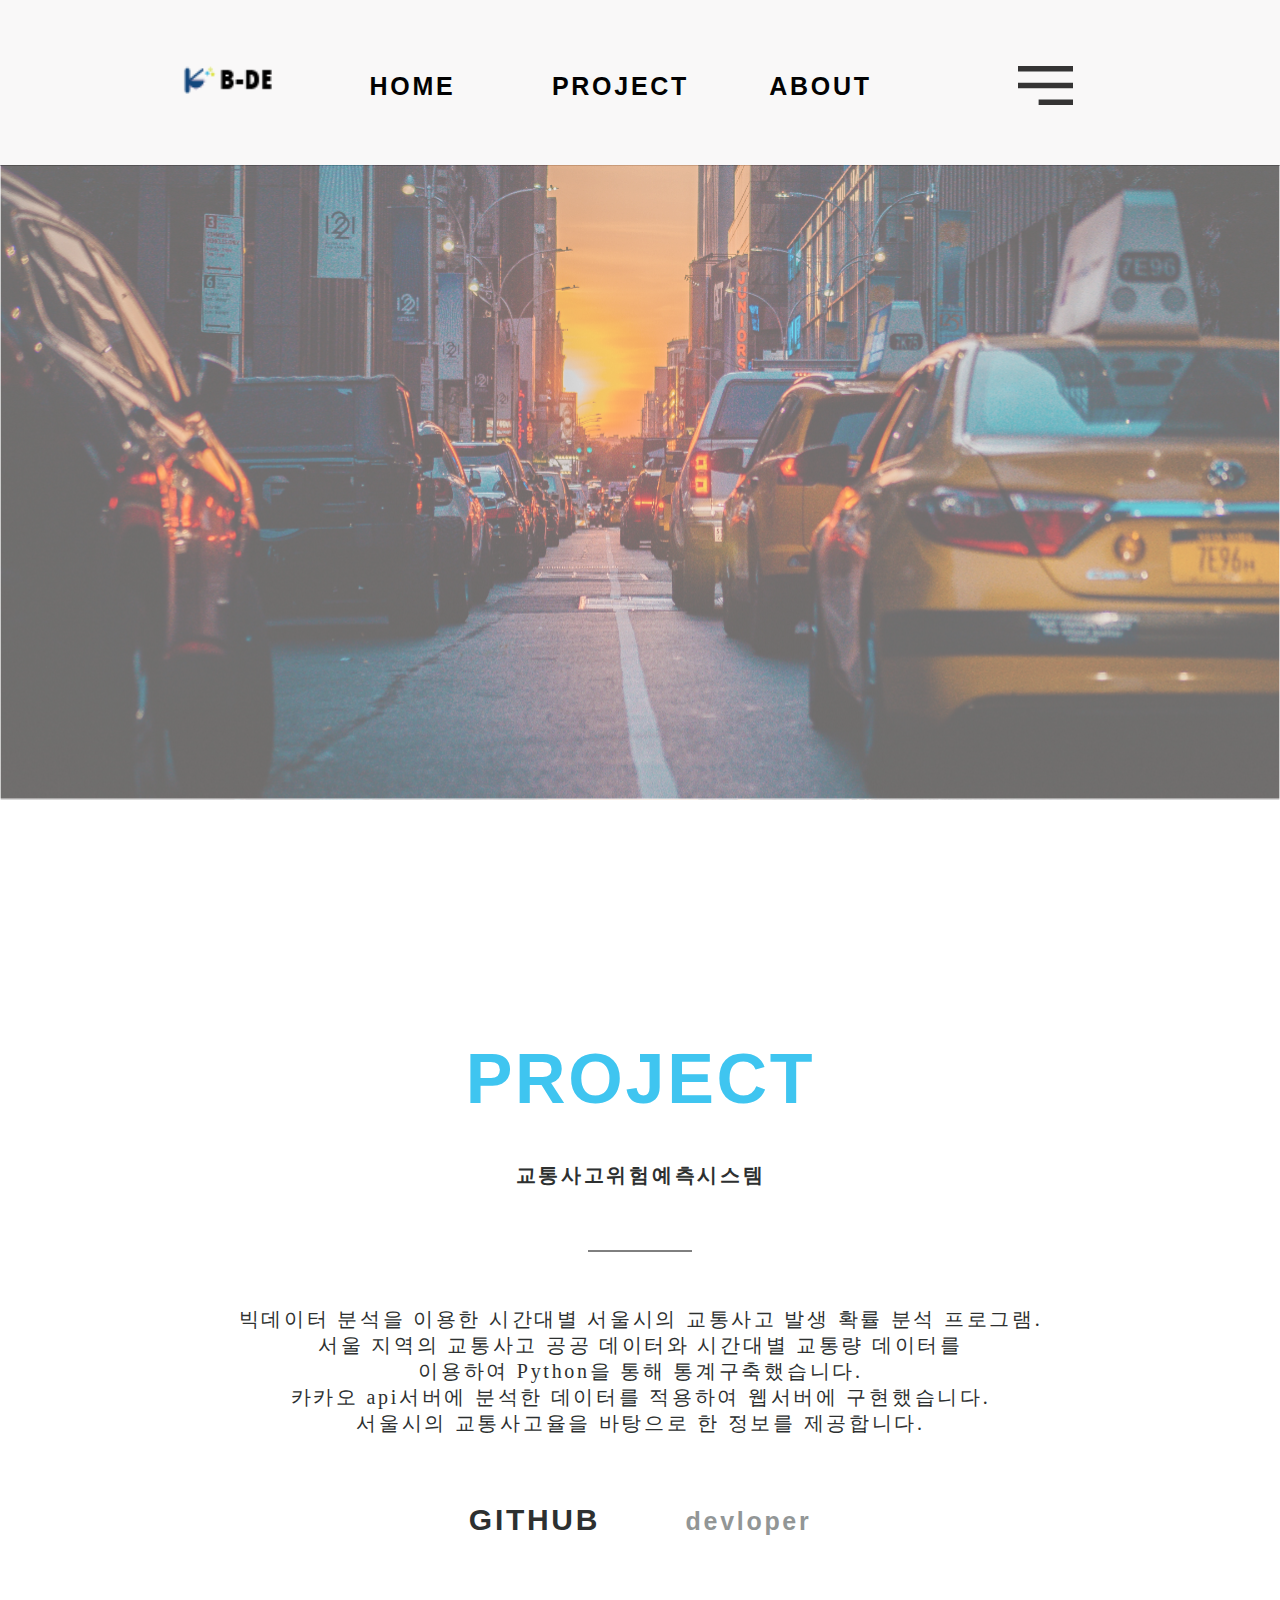
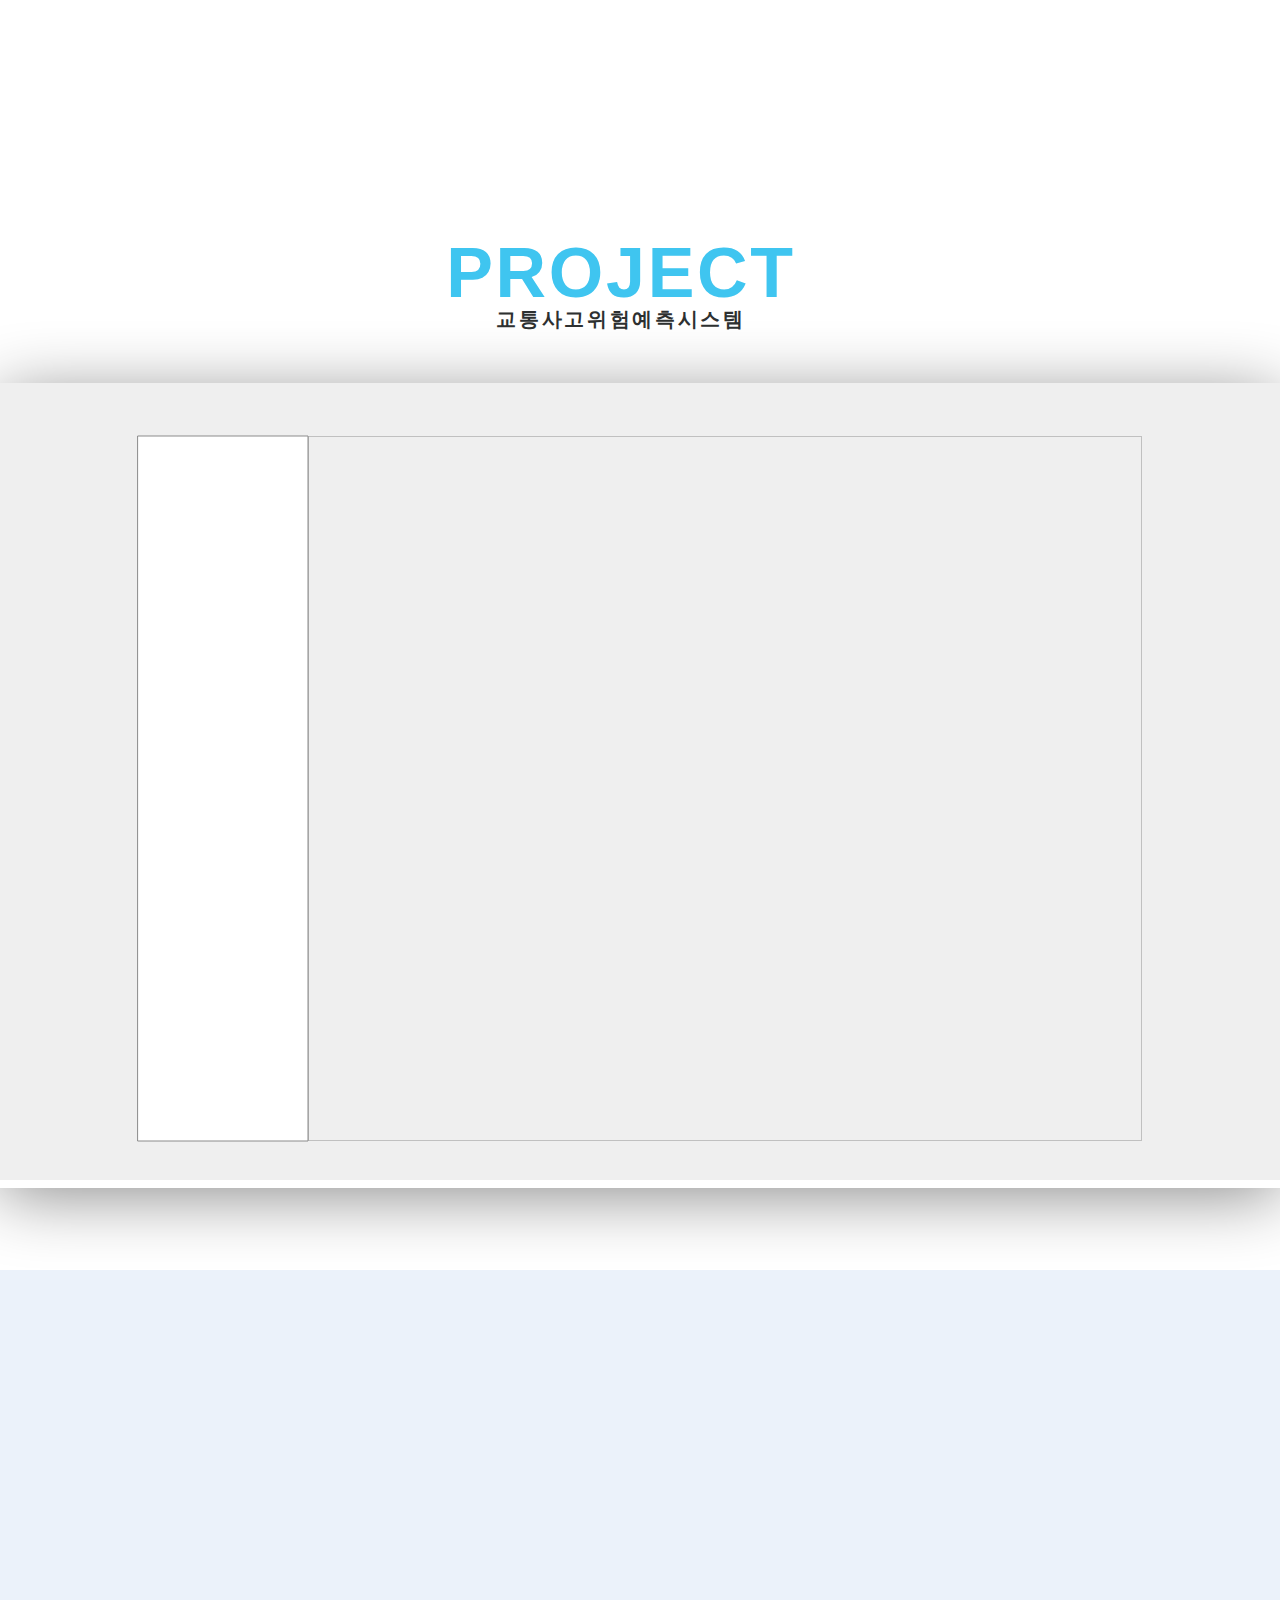
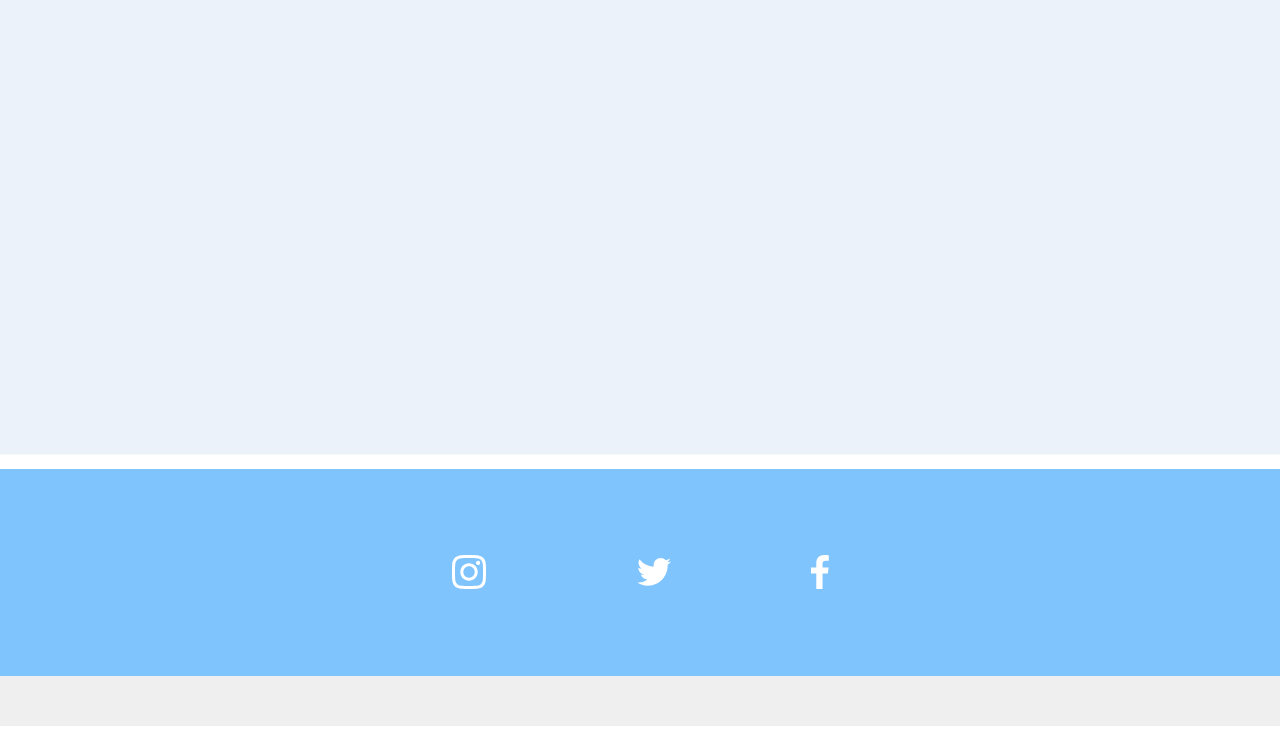
==== __1280___1.html @ d52de1d8 "mama" ====
<!DOCTYPE html>
<html>
<head>
<meta charset="utf-8"/>
<meta http-equiv="X-UA-Compatible" content="IE=edge"/>
<title>main</title>
<link rel="stylesheet" type="text/css" id="applicationStylesheet" href="__1280___1.css"/>
<script id="applicationScript" type="text/javascript" src="__1280___1.js"></script>
</head>
<body>
<div id="__1280___1" class="">
	<svg class="base">
		<rect fill="rgba(255,255,255,1)" id="base" rx="0" ry="0" x="0" y="0" width="1280" height="798">
		</rect>
	</svg>
	<div id="PROJECT">
		<span>PROJECT</span>
	</div>
	<div id="___________">
		<span>교통사고위험예측시스템</span>
	</div>
	<svg class="__1" viewBox="0 0 104 1">
		<path fill="transparent" stroke="rgba(0,0,0,1)" stroke-width="1px" stroke-linejoin="miter" stroke-linecap="butt" stroke-miterlimit="4" shape-rendering="auto" id="__1" d="M 0 0 L 104 0">
		</path>
	</svg>
	<div id="______________________________">
		<span>빅데이터 분석을 이용한 시간대별 서울시의 교통사고 발생 확률 분석 프로그램. <br/>서울 지역의 교통사고 공공 데이터와 시간대별 교통량 데이터를<br/>이용하여 Python을 통해 통계구축했습니다.  <br/>카카오 api서버에 분석한 데이터를 적용하여 웹서버에 구현했습니다.<br/>서울시의 교통사고율을 바탕으로 한 정보를 제공합니다.</span>
	</div>
	<svg class="background">
		<rect fill="rgba(239,239,239,1)" id="background" rx="0" ry="0" x="0" y="0" width="1280" height="797">
		</rect>
	</svg>
	<div id="title">
		<div id="PROJECT_A0_Text_4">
			<span>PROJECT</span>
		</div>
		<div id="____________A0_Text_5">
			<span>교통사고위험예측시스템</span>
		</div>
	</div>
	<div class="map">
		<pattern elementId="map_A0_Rectangle_4" id="map_A0_Rectangle_4_pattern" x="0" y="0" width="100%" height="100%">
			<image x="0" y="0" width="100%" height="100%" href="map_A0_Rectangle_4_pattern.png" xlink:href="map_A0_Rectangle_4_pattern.png"></image>
		</pattern>
		<rect fill="url(#map_A0_Rectangle_4_pattern)" id="map" rx="0" ry="0" x="0" y="0" width="834" height="705">
		</rect>
	</div>
	<script type="text/javascript" src="//dapi.kakao.com/v2/maps/sdk.js?appkey=b968c29a1f4f5816b704932318309082"></script>
	<script>
		var container = document.getElementById('map');
		var options = {
			center: new kakao.maps.LatLng(33.450701, 126.570667),
			level: 3
		};

		var map = new kakao.maps.Map(container, options);
	</script>
	<div id="info">
		<svg class="base_A0_Rectangle_5">
			<rect fill="rgba(239,239,239,1)" id="base_A0_Rectangle_5" rx="0" ry="0" x="0" y="0" width="1280" height="50">
			</rect>
		</svg>
		<svg class="Base">
			<rect fill="rgba(127,196,253,1)" id="Base" rx="0" ry="0" x="0" y="0" width="1280" height="207">
			</rect>
		</svg>
		<svg class="sns" viewBox="80 0 17.796 34.078">
			<path fill="rgba(255,255,255,1)" id="sns" d="M 91.54862213134766 34.07784271240234 L 91.54862213134766 18.55349349975586 L 96.84961700439453 18.55349349975586 L 97.60692596435547 12.49520969390869 L 91.54862213134766 12.49520969390869 L 91.54862213134766 8.708782196044922 C 91.54862213134766 7.004890441894531 92.11661529541016 5.679641246795654 94.57775115966797 5.679641246795654 L 97.79622650146484 5.679641246795654 L 97.79622650146484 0.1893213540315628 C 97.03893280029297 0.1893213540315628 95.14574432373047 0 93.06319427490234 0 C 88.51946258544922 0 85.30098724365234 2.839820146560669 85.30098724365234 7.951496124267578 L 85.30098724365234 12.49520874023438 L 80.00000762939453 12.49520874023438 L 80.00000762939453 18.55349349975586 L 85.30098724365234 18.55349349975586 L 85.30098724365234 34.07784271240234 L 91.54862213134766 34.07784271240234 Z">
			</path>
		</svg>
		<svg class="sns_A0_Path_2" viewBox="38 2 34.078 27.641">
			<path fill="rgba(255,255,255,1)" id="sns_A0_Path_2" d="M 48.79133605957031 29.64093971252441 C 61.66518402099609 29.64093971252441 68.67007446289063 19.0389347076416 68.67007446289063 9.762182235717773 C 68.67007446289063 9.383541107177734 68.67007446289063 9.194217681884766 68.67007446289063 8.815574645996094 C 69.99533843994141 7.868967533111572 71.13127136230469 6.543716430664063 72.07786560058594 5.218465805053711 C 70.75261688232422 5.786430835723877 69.42736053466797 6.165073394775391 68.10211944580078 6.354395389556885 C 69.61669921875 5.407787799835205 70.56330871582031 4.082536697387695 71.13127136230469 2.567965507507324 C 69.80600738525391 3.325250148773193 68.29144287109375 3.893214702606201 66.77686309814453 4.271857738494873 C 65.45161437988281 2.757286071777344 63.55839538574219 2 61.66518402099609 2 C 57.87876892089844 2 54.66029357910156 5.218464851379395 54.66029357910156 9.00489616394043 C 54.66029357910156 9.572858810424805 54.66029357910156 10.14082336425781 54.84960174560547 10.51946830749512 C 48.98064422607422 10.14082527160645 43.86896514892578 7.4903244972229 40.461181640625 3.135928153991699 C 39.89321136474609 4.082536697387695 39.51457214355469 5.407786846160889 39.51457214355469 6.73303747177124 C 39.51457214355469 9.194217681884766 40.83982849121094 11.27675437927246 42.54371643066406 12.60200309753418 C 41.40779876708984 12.60200309753418 40.27186584472656 12.22336006164551 39.32524871826172 11.65539741516113 C 39.32524871826172 11.65539741516113 39.32524871826172 11.65539741516113 39.32524871826172 11.65539741516113 C 39.32524871826172 15.06318283081055 41.78643035888672 17.90300369262695 45.00489044189453 18.47096824645996 C 44.43693542480469 18.6602897644043 43.86896514892578 18.6602897644043 43.11167144775391 18.6602897644043 C 42.7330322265625 18.6602897644043 42.16506195068359 18.6602897644043 41.78643035888672 18.47096824645996 C 42.7330322265625 21.310791015625 45.19420623779297 23.20400619506836 48.41267395019531 23.3933277130127 C 45.95149993896484 25.28654098510742 42.92235565185547 26.4224739074707 39.70389556884766 26.4224739074707 C 39.13593292236328 26.4224739074707 38.56796264648438 26.4224739074707 37.99999237060547 26.23315048217773 C 41.02913665771484 28.5050106048584 44.81556701660156 29.64093971252441 48.79133605957031 29.64093971252441">
			</path>
		</svg>
		<svg class="sns_A0_Path_3" viewBox="0 0 34.078 34.078">
			<path fill="rgba(255,255,255,1)" id="sns_A0_Path_3" d="M 17.03893661499023 3.029144287109375 C 21.5826530456543 3.029144287109375 22.1506175994873 3.029144287109375 23.85451316833496 3.21846604347229 C 25.55840301513672 3.21846604347229 26.50501251220703 3.597109079360962 27.07297897338867 3.786430358886719 C 27.83026313781738 4.165073394775391 28.39822578430176 4.543716430664063 28.96618843078613 5.111680507659912 C 29.53415489196777 5.67964506149292 29.91279792785645 6.247610092163086 30.29144287109375 7.00489616394043 C 30.48076438903809 7.572860717773438 30.85940551757813 8.519468307495117 30.85940551757813 10.22336101531982 C 30.85940551757813 11.92725658416748 31.04872703552246 12.49522018432617 31.04872703552246 17.03893661499023 C 31.04872703552246 21.5826530456543 31.04872703552246 22.1506175994873 30.85940551757813 23.85451316833496 C 30.85940551757813 25.55840301513672 30.48075866699219 26.50501251220703 30.29143905639648 27.07297897338867 C 29.91279602050781 27.83026313781738 29.53415107727051 28.39822578430176 28.96618843078613 28.96618843078613 C 28.39822578430176 29.53415489196777 27.83025932312012 29.91279792785645 27.07297515869141 30.29144287109375 C 26.5050106048584 30.48076438903809 25.55840301513672 30.85940551757813 23.85451126098633 30.85940551757813 C 22.1506175994873 30.85940551757813 21.5826530456543 31.04872703552246 17.03893661499023 31.04872703552246 C 12.49521923065186 31.04872703552246 11.92725658416748 31.04872703552246 10.22336101531982 30.85940551757813 C 8.519468307495117 30.85940551757813 7.572860717773438 30.48075866699219 7.00489616394043 30.29143905639648 C 6.247609615325928 29.91279602050781 5.67964506149292 29.53415107727051 5.111680507659912 28.96618843078613 C 4.543716430664063 28.39822578430176 4.165073394775391 27.83025932312012 3.786430358886719 27.07297515869141 C 3.597108602523804 26.5050106048584 3.21846604347229 25.55840301513672 3.21846604347229 23.85451126098633 C 3.21846604347229 22.1506175994873 3.029144287109375 21.5826530456543 3.029144287109375 17.03893661499023 C 3.029144287109375 12.49521923065186 3.029144287109375 11.92725658416748 3.21846604347229 10.22336101531982 C 3.21846604347229 8.519468307495117 3.597108602523804 7.572860717773438 3.786430358886719 7.00489616394043 C 4.165073394775391 6.247609615325928 4.543716430664063 5.67964506149292 5.111680507659912 5.111680507659912 C 5.67964506149292 4.354394435882568 6.247609615325928 3.975751399993896 7.00489616394043 3.786430358886719 C 7.572860717773438 3.597108602523804 8.519468307495117 3.21846604347229 10.22336101531982 3.21846604347229 C 11.92725658416748 3.029144287109375 12.49521923065186 3.029144287109375 17.03893661499023 3.029144287109375 M 17.03893661499023 0 C 12.49521923065186 0 11.73793315887451 0 10.0340404510498 0.1893215179443359 C 8.140825271606445 0.1893215179443359 7.00489616394043 0.5679645538330078 5.868967533111572 0.9466075897216797 C 4.733038425445557 1.325250625610352 3.786430358886719 1.893215179443359 2.83982253074646 2.83982253074646 C 1.893215179443359 3.786430358886719 1.325250625610352 4.733038425445557 0.9466075897216797 5.868966579437256 C 0.3786430358886719 7.00489616394043 0.1893215179443359 8.140825271606445 0.1893215179443359 10.0340404510498 C 0 11.73793315887451 0 12.49521923065186 0 17.03893661499023 C 0 21.5826530456543 0 22.33993530273438 0.1893215179443359 24.0438289642334 C 0.1893215179443359 25.93704414367676 0.5679645538330078 27.07297897338867 0.9466075897216797 28.20890426635742 C 1.325250625610352 29.34483528137207 1.893215179443359 30.29144287109375 2.83982253074646 31.2380485534668 C 3.786430358886719 32.18465423583984 4.733038425445557 32.75261688232422 5.868966579437256 33.13126373291016 C 7.00489616394043 33.50991058349609 8.140825271606445 33.8885498046875 10.0340404510498 33.8885498046875 C 11.73793315887451 34.07787322998047 12.49521923065186 34.07787322998047 17.03893661499023 34.07787322998047 C 21.5826530456543 34.07787322998047 22.33993530273438 34.07787322998047 24.0438289642334 33.8885498046875 C 25.93704414367676 33.8885498046875 27.07297897338867 33.50990295410156 28.20890426635742 33.13126373291016 C 29.34483528137207 32.75261688232422 30.29144287109375 32.18465423583984 31.2380485534668 31.2380485534668 C 32.18465423583984 30.29144287109375 32.75261688232422 29.34483528137207 33.13126373291016 28.20890426635742 C 33.50991058349609 27.07297515869141 33.8885498046875 25.93704414367676 33.8885498046875 24.0438289642334 C 33.8885498046875 22.1506175994873 34.07787322998047 21.5826530456543 34.07787322998047 17.03893661499023 C 34.07787322998047 12.49521923065186 34.07787322998047 11.73793315887451 33.8885498046875 10.0340404510498 C 33.8885498046875 8.140825271606445 33.50990295410156 7.00489616394043 33.13126373291016 5.868967533111572 C 32.75261688232422 4.733038425445557 32.18465423583984 3.786430358886719 31.2380485534668 2.839822769165039 C 30.29144287109375 1.893215417861938 29.34483528137207 1.325250864028931 28.20890426635742 0.946607768535614 C 27.07297515869141 0.5679647922515869 25.93704414367676 0.1893217116594315 24.0438289642334 0.1893217116594315 C 22.33993530273438 0 21.5826530456543 0 17.03893661499023 0 M 17.03893661499023 8.330146789550781 C 12.1165771484375 8.330146789550781 8.330146789550781 12.1165771484375 8.330146789550781 17.03893661499023 C 8.330146789550781 21.96129608154297 12.30589771270752 25.74772834777832 17.03893661499023 25.74772834777832 C 21.96129608154297 25.74772834777832 25.74772834777832 21.77197265625 25.74772834777832 17.03893661499023 C 25.74772834777832 12.30589771270752 21.96129608154297 8.330146789550781 17.03893661499023 8.330146789550781 M 17.03893661499023 22.71858024597168 C 13.82047080993652 22.71858024597168 11.35929012298584 20.25740242004395 11.35929012298584 17.03893661499023 C 11.35929012298584 13.82047080993652 13.82047080993652 11.35929012298584 17.03893661499023 11.35929012298584 C 20.25740242004395 11.35929012298584 22.71858024597168 13.82047080993652 22.71858024597168 17.03893661499023 C 22.71858024597168 20.25740242004395 20.25740242004395 22.71858024597168 17.03893661499023 22.71858024597168 M 26.12637138366699 5.868966579437256 C 24.99043846130371 5.868966579437256 24.0438289642334 6.815574169158936 24.0438289642334 7.951502799987793 C 24.0438289642334 9.087431907653809 24.99043846130371 10.03403949737549 26.12637138366699 10.03403949737549 C 27.26229667663574 10.03403949737549 28.20890617370605 9.087431907653809 28.20890617370605 7.951502799987793 C 28.20890426635742 6.815574169158936 27.26229667663574 5.868966579437256 26.12637138366699 5.868966579437256">
			</path>
		</svg>
		<svg class="up" viewBox="0 0 0 0">
			<path fill="rgba(255,255,255,1)" id="up" d="M 5.000002602173481e-06 0 L 4.09091171604814e-06 8.606781989328738e-07 L 7.532471954618813e-06 4.118960077903466e-06 L 0 4.118960077903466e-06 L 0 5.348500508262077e-06 L 7.532471954618813e-06 5.348500508262077e-06 L 4.09091171604814e-06 8.606783012510277e-06 L 5.000002602173481e-06 9.467460586165544e-06 L 1.000000520434696e-05 4.733730293082772e-06 L 5.000002602173481e-06 0 Z">
			</path>
		</svg>
		<svg class="git" viewBox="0 0 0 0">
			<path fill="rgba(255,255,255,1)" id="git" d="M 1.500000735177309e-06 1.023163690661022e-06 C 2.416667939542094e-06 2.316322067485999e-08 3.583335001167143e-06 -4.768370445162873e-07 5.000002602173481e-06 -4.768370445162873e-07 C 6.416669748432469e-06 -4.768370445162873e-07 7.583337719552219e-06 2.316322067485999e-08 8.500004696543328e-06 1.023163690661022e-06 C 9.500004125584383e-06 1.939830781338969e-06 1.000000520434696e-05 3.106497842964018e-06 1.000000520434696e-05 4.523165443970356e-06 C 1.000000520434696e-05 5.939832590229344e-06 9.500004125584383e-06 7.106500561349094e-06 8.500004696543328e-06 8.023167538340203e-06 C 7.583337719552219e-06 9.023166967381258e-06 6.416669748432469e-06 9.523168046143837e-06 5.000002602173481e-06 9.523168046143837e-06 C 3.583335001167143e-06 9.523168046143837e-06 2.416667939542094e-06 9.023166967381258e-06 1.500000962550985e-06 8.023167538340203e-06 C 5.833338718730374e-07 7.023166290309746e-06 0 5.939832590229344e-06 0 4.523165443970356e-06 C 0 3.106497842964018e-06 5.000002829547157e-07 1.939830781338969e-06 1.500000735177309e-06 1.023163690661022e-06 Z M 5.666669949278003e-06 8.52316679811338e-06 C 6.000002940709237e-06 8.52316679811338e-06 6.41667020317982e-06 8.273166713479441e-06 6.916670372447697e-06 7.773166544211563e-06 C 7.250003818626283e-06 7.189833013399038e-06 7.500003448512871e-06 6.606499937333865e-06 7.500003448512871e-06 6.023166406521341e-06 C 7.500003448512871e-06 5.606499144050758e-06 7.333336725423578e-06 5.273166152619524e-06 7.08333709553699e-06 5.023166067985585e-06 C 6.750003649358405e-06 4.689832167059649e-06 6.416669748432469e-06 4.523165443970356e-06 6.000002940709237e-06 4.523165443970356e-06 L 5.166669325262774e-06 4.523165443970356e-06 C 4.916669240628835e-06 4.523165443970356e-06 4.666668701247545e-06 4.43983208242571e-06 4.416668616613606e-06 4.356498720881063e-06 C 4.250002348271664e-06 4.18983154304442e-06 4.166668986727018e-06 4.023164819955127e-06 4.166668986727018e-06 3.773165190068539e-06 C 4.166668986727018e-06 3.606498466979247e-06 4.250002348271664e-06 3.523164650687249e-06 4.33333525506896e-06 3.439831289142603e-06 C 4.416668616613606e-06 3.356497927597957e-06 4.583335339702899e-06 3.27316456605331e-06 4.666668701247545e-06 3.27316456605331e-06 C 4.750002062792191e-06 3.27316456605331e-06 5.000002602173481e-06 3.356497927597957e-06 5.083335963718127e-06 3.5231651054346e-06 C 5.250003141554771e-06 3.606498466979247e-06 5.333336503099417e-06 3.689831828523893e-06 5.416669864644064e-06 3.689831828523893e-06 C 5.500002771441359e-06 3.689831828523893e-06 5.666669949278003e-06 3.689831828523893e-06 5.750003310822649e-06 3.606498466979247e-06 C 5.833336672367295e-06 3.5231651054346e-06 5.833336672367295e-06 3.356497927597957e-06 5.833336672367295e-06 3.27316456605331e-06 C 5.833336672367295e-06 3.023164481419371e-06 5.666669949278003e-06 2.689831035240786e-06 5.416669864644064e-06 2.439831405354198e-06 C 5.666669949278003e-06 1.939830781338969e-06 5.833336672367295e-06 1.439830498384254e-06 5.833336672367295e-06 8.564970812585671e-07 C 5.833336672367295e-06 7.73163606027083e-07 5.750003310822649e-06 6.89830130795599e-07 5.666669949278003e-06 6.89830130795599e-07 C 5.416669864644064e-06 6.064967692509526e-07 5.166669325262774e-06 5.23163521393144e-07 5.000002602173481e-06 5.23163521393144e-07 C 4.083335625182372e-06 6.064967692509526e-07 3.41666827807785e-06 7.73163606027083e-07 2.833334974639001e-06 1.189830527437152e-06 C 2.333334350623772e-06 1.606497448847222e-06 2.083334493363509e-06 2.189831320720259e-06 2.083334493363509e-06 2.85649821307743e-06 C 2.083334493363509e-06 3.5231651054346e-06 2.333334350623772e-06 4.023164819955127e-06 2.75000138572068e-06 4.43983208242571e-06 C 3.166668193443911e-06 4.856499344896292e-06 3.750001724256435e-06 5.106499429530231e-06 4.33333525506896e-06 5.106499429530231e-06 L 4.33333525506896e-06 5.106499429530231e-06 C 4.33333525506896e-06 5.189832791074878e-06 4.33333525506896e-06 5.35649951416417e-06 4.33333525506896e-06 5.439832420961466e-06 C 4.33333525506896e-06 5.773166321887402e-06 4.416668616613606e-06 6.023166406521341e-06 4.666668701247545e-06 6.27316649115528e-06 C 4.833335879084188e-06 6.523166121041868e-06 5.083335963718127e-06 6.689832844131161e-06 5.416669864644064e-06 6.773166660423158e-06 L 5.416669864644064e-06 8.273167622974142e-06 C 5.416669864644064e-06 8.356501894013491e-06 5.416669864644064e-06 8.356501894013491e-06 5.500002771441359e-06 8.439835255558137e-06 C 5.583336132986005e-06 8.52316679811338e-06 5.583336132986005e-06 8.52316679811338e-06 5.666669949278003e-06 8.52316679811338e-06 Z">
			</path>
		</svg>
	</div>
	<svg class="Background">
		<rect fill="rgba(230,238,248,1)" id="Background" rx="0" ry="0" x="0" y="0" width="1280" height="784.363">
		</rect>
	</svg>
	<div id="GIt_link">
		<div id="GITHUB">
			<span>GITHUB</span>
		</div>
		<div id="devloper">
			<span>devloper</span>
		</div>
	</div>
	<svg class="____395">
		<rect fill="rgba(255,255,255,1)" stroke="rgba(139,139,139,1)" stroke-width="1px" stroke-linejoin="round" stroke-linecap="round" stroke-miterlimit="4" shape-rendering="auto" id="____395" rx="0" ry="0" x="0" y="0" width="170" height="705">
		</rect>
	</svg>
	<svg class="____396">
		<rect fill="rgba(255,255,255,1)" stroke="rgba(112,112,112,1)" stroke-width="1px" stroke-linejoin="miter" stroke-linecap="butt" stroke-miterlimit="4" shape-rendering="auto" id="____396" rx="0" ry="0" x="0" y="0" width="1280" height="165">
		</rect>
	</svg>
	<svg class="Background_A0_Rectangle_10">
		<pattern elementId="Background_A0_Rectangle_11" id="Background_A0_Rectangle_11_pattern" x="0" y="0" width="100%" height="100%">
			<image x="0" y="0" width="100%" height="100%" href="Background_A0_Rectangle_11_pattern.png" xlink:href="Background_A0_Rectangle_11_pattern.png"></image>
		</pattern>
		<rect fill="url(#Background_A0_Rectangle_11_pattern)" id="Background_A0_Rectangle_10" rx="0" ry="0" x="0" y="0" width="1280" height="634.363">
		</rect>
	</svg>
	<svg class="title1">
		<rect fill="rgba(249,248,248,1)" id="title1" rx="0" ry="0" x="0" y="0" width="1280" height="165">
		</rect>
	</svg>
	<div id="Menu">
		<svg class="Menu_A0_BooleanGroup_1" viewBox="0 0 55 39">
			<path fill="rgba(53,52,52,1)" id="Menu_A0_BooleanGroup_1" d="M 0 0 L 0 5.572659015655518 L 34.37667846679688 5.572659015655518 L 34.37667846679688 0 L 0 0 Z M 0 16.71367073059082 L 0 22.28633308410645 L 55 22.28633308410645 L 55 16.71367073059082 L 0 16.71367073059082 Z M 0 33.42734146118164 L 0 39 L 55 39 L 55 33.42734146118164 L 0 33.42734146118164 Z">
			</path>
		</svg>
	</div>
	<svg class="___1">
		<pattern elementId="___1_A0_Rectangle_14" id="___1_A0_Rectangle_14_pattern" x="0" y="0" width="100%" height="100%">
			<image x="0" y="0" width="100%" height="100%" href="___1_A0_Rectangle_14_pattern.png" xlink:href="___1_A0_Rectangle_14_pattern.png"></image>
		</pattern>
		<rect fill="url(#___1_A0_Rectangle_14_pattern)" id="___1" rx="0" ry="0" x="0" y="0" width="226" height="225">
		</rect>
	</svg>
	<div id="ABOUT">
		<span>ABOUT</span>
	</div>
	<div id="PROJECT_A0_Text_9">
		<span>PROJECT</span>
	</div>
	<div id="HOME">
		<span>HOME</span>
	</div>
</div>
</body>
</html>
---- __1280___1.css ----
.mediaViewInfo {
	--web-view-name: 웹 1280 – 1;
	--web-view-id: __1280___1;
	--web-center-horizontally: true;
	--web-enable-deep-linking: true;
}
:root {
	--web-view-ids: __1280___1;
}
* {
	margin: 0;
	padding: 0;
	box-sizing: border-box;
	border: none;
}
#__1280___1 {
	position: absolute;
	box-sizing: border-box;
	transform: translateX(-50%);
	left: 50%;
	background: #E5E5E5;
	width: 1280px;
	height: 3931px;
	background-color: rgba(255,255,255,1);
	overflow: hidden;
	--web-view-name: 웹 1280 – 1;
	--web-view-id: __1280___1;
	--web-center-horizontally: true;
	--web-enable-deep-linking: true;
}
.base {
	filter: drop-shadow(0px 6px 34px rgba(0, 0, 0, 0.471));
	position: absolute;
	overflow: visible;
	width: 1382px;
	height: 900px;
	left: 0px;
	top: 1990px;
}
#PROJECT {
	position: absolute;
	left: 418px;
	top: 1039.071px;
	overflow: visible;
	width: 445px;
	white-space: nowrap;
	text-align: center;
	font-family: Arial;
	font-style: normal;
	font-weight: bold;
	font-size: 70px;
	color: rgba(63,197,240,1);
	letter-spacing: 2.71px;
}
#___________ {
	position: absolute;
	left: 503px;
	top: 1162.071px;
	overflow: visible;
	width: 275px;
	white-space: nowrap;
	text-align: center;
	font-family: NanumSquareOTF;
	font-style: normal;
	font-weight: bold;
	font-size: 20px;
	color: rgba(45,48,48,1);
	letter-spacing: 2.71px;
}
.__1 {
	overflow: visible;
	position: absolute;
	width: 104px;
	height: 1px;
	left: 588px;
	top: 1251.496px;
	transform: matrix(1,0,0,1,0,0);
}
#______________________________ {
	position: absolute;
	left: 177px;
	top: 1309.071px;
	overflow: visible;
	width: 927px;
	white-space: nowrap;
	line-height: 26px;
	margin-top: -3px;
	text-align: center;
	font-family: NanumSquare;
	font-style: normal;
	font-weight: normal;
	font-size: 20px;
	color: rgba(45,48,48,1);
	letter-spacing: 2.71px;
}
.background {
	position: absolute;
	overflow: visible;
	width: 1280px;
	height: 797px;
	left: 0px;
	top: 1983px;
}
#title {
	position: absolute;
	width: 444px;
	height: 100px;
	left: 398.5px;
	top: 1833px;
	overflow: visible;
}
#PROJECT_A0_Text_4 {
	position: absolute;
	left: 0px;
	top: 0px;
	overflow: visible;
	width: 445px;
	white-space: nowrap;
	text-align: center;
	font-family: Arial;
	font-style: normal;
	font-weight: bold;
	font-size: 70px;
	color: rgba(63,197,240,1);
	letter-spacing: 2.71px;
}
#____________A0_Text_5 {
	position: absolute;
	left: 85px;
	top: 73px;
	overflow: visible;
	width: 275px;
	white-space: nowrap;
	text-align: center;
	font-family: NanumSquareOTF;
	font-style: normal;
	font-weight: bold;
	font-size: 20px;
	color: rgba(45,48,48,1);
	letter-spacing: 2.71px;
}
.map {
	position: absolute;
	overflow: visible;
	width: 834px;
	height: 705px;
	left: 308px;
	top: 2036.464px;
}
#info {
	position: absolute;
	width: 1280px;
	height: 257px;
	left: 0px;
	top: 3669px;
	overflow: visible;
}
.base_A0_Rectangle_5 {
	position: absolute;
	overflow: visible;
	width: 1280px;
	height: 50px;
	left: 0px;
	top: 207px;
}
.Base {
	position: absolute;
	overflow: visible;
	width: 1280px;
	height: 207px;
	left: 0px;
	top: 0px;
}
.sns {
	overflow: visible;
	position: absolute;
	width: 17.796px;
	height: 34.078px;
	left: 810.662px;
	top: 86.212px;
	transform: matrix(1,0,0,1,0,0);
}
.sns_A0_Path_2 {
	overflow: visible;
	position: absolute;
	width: 34.078px;
	height: 27.641px;
	left: 637.368px;
	top: 89.212px;
	transform: matrix(1,0,0,1,0,0);
}
.sns_A0_Path_3 {
	overflow: visible;
	position: absolute;
	width: 34.078px;
	height: 34.078px;
	left: 451.542px;
	top: 86.212px;
	transform: matrix(1,0,0,1,0,0);
}
.up {
	overflow: visible;
	position: absolute;
	width: 0px;
	height: 0px;
	transform: translate(0px, 0px) matrix(1,0,0,1,1208.4717,54.585) rotate(-90deg);
	transform-origin: center;
	left: 0px;
	top: 0px;
}
.git {
	overflow: visible;
	position: absolute;
	width: 1px;
	height: 1px;
	left: 1063px;
	top: 133.585px;
	transform: matrix(1,0,0,1,0,0);
}
#Background {
	opacity: 0.78;
}
.Background {
	position: absolute;
	overflow: visible;
	width: 1280px;
	height: 784.363px;
	left: 0px;
	top: 2870px;
}
#GIt_link {
	position: absolute;
	width: 368px;
	height: 33px;
	left: 456px;
	top: 1503px;
	overflow: visible;
}
#GITHUB {
	position: absolute;
	left: 0px;
	top: 0px;
	overflow: visible;
	width: 157px;
	white-space: nowrap;
	text-align: center;
	font-family: Arial;
	font-style: normal;
	font-weight: bold;
	font-size: 30px;
	color: rgba(45,48,48,1);
	letter-spacing: 2.71px;
}
#devloper {
	position: absolute;
	left: 216px;
	top: 4px;
	overflow: visible;
	width: 153px;
	white-space: nowrap;
	text-align: center;
	font-family: Arial;
	font-style: normal;
	font-weight: bold;
	font-size: 25px;
	color: rgba(146,150,150,1);
	letter-spacing: 2.71px;
}
.____395 {
	position: absolute;
	overflow: visible;
	width: 171px;
	height: 706px;
	left: 138px;
	top: 2036px;
}
.____396 {
	position: absolute;
	overflow: visible;
	width: 1280px;
	height: 165px;
	left: 0px;
	top: 0px;
}
#Background_A0_Rectangle_10 {
	opacity: 0.78;
}
.Background_A0_Rectangle_10 {
	position: absolute;
	overflow: visible;
	width: 1280px;
	height: 634.363px;
	left: 0px;
	top: 165px;
}
.title1 {
	position: absolute;
	overflow: visible;
	width: 1280px;
	height: 165px;
	left: 0px;
	top: 0px;
}
#Menu {
	position: absolute;
	width: 55px;
	height: 39px;
	left: 1018px;
	top: 66px;
	overflow: visible;
}
.Menu_A0_BooleanGroup_1 {
	overflow: visible;
	position: absolute;
	width: 55px;
	height: 39px;
	transform: translate(0px, 0px) matrix(1,0,0,1,0,0) rotate(180deg);
	transform-origin: center;
	left: 0px;
	top: 0px;
}
.___1 {
	position: absolute;
	overflow: visible;
	width: 226px;
	height: 225px;
	left: 138px;
	top: -60px;
}
#ABOUT {
	position: absolute;
	left: 762px;
	top: 72px;
	overflow: visible;
	width: 117px;
	white-space: nowrap;
	text-align: center;
	font-family: Arial;
	font-style: normal;
	font-weight: bold;
	font-size: 25px;
	color: rgba(2,2,2,1);
	letter-spacing: 2.71px;
}
#PROJECT_A0_Text_9 {
	position: absolute;
	left: 541px;
	top: 72px;
	overflow: visible;
	width: 159px;
	white-space: nowrap;
	text-align: center;
	font-family: Arial;
	font-style: normal;
	font-weight: bold;
	font-size: 25px;
	color: rgba(2,2,2,1);
	letter-spacing: 2.71px;
}
#HOME {
	position: absolute;
	left: 364px;
	top: 72px;
	overflow: visible;
	width: 97px;
	white-space: nowrap;
	text-align: center;
	font-family: Arial;
	font-style: normal;
	font-weight: bold;
	font-size: 25px;
	color: rgba(2,2,2,1);
	letter-spacing: 2.71px;
}
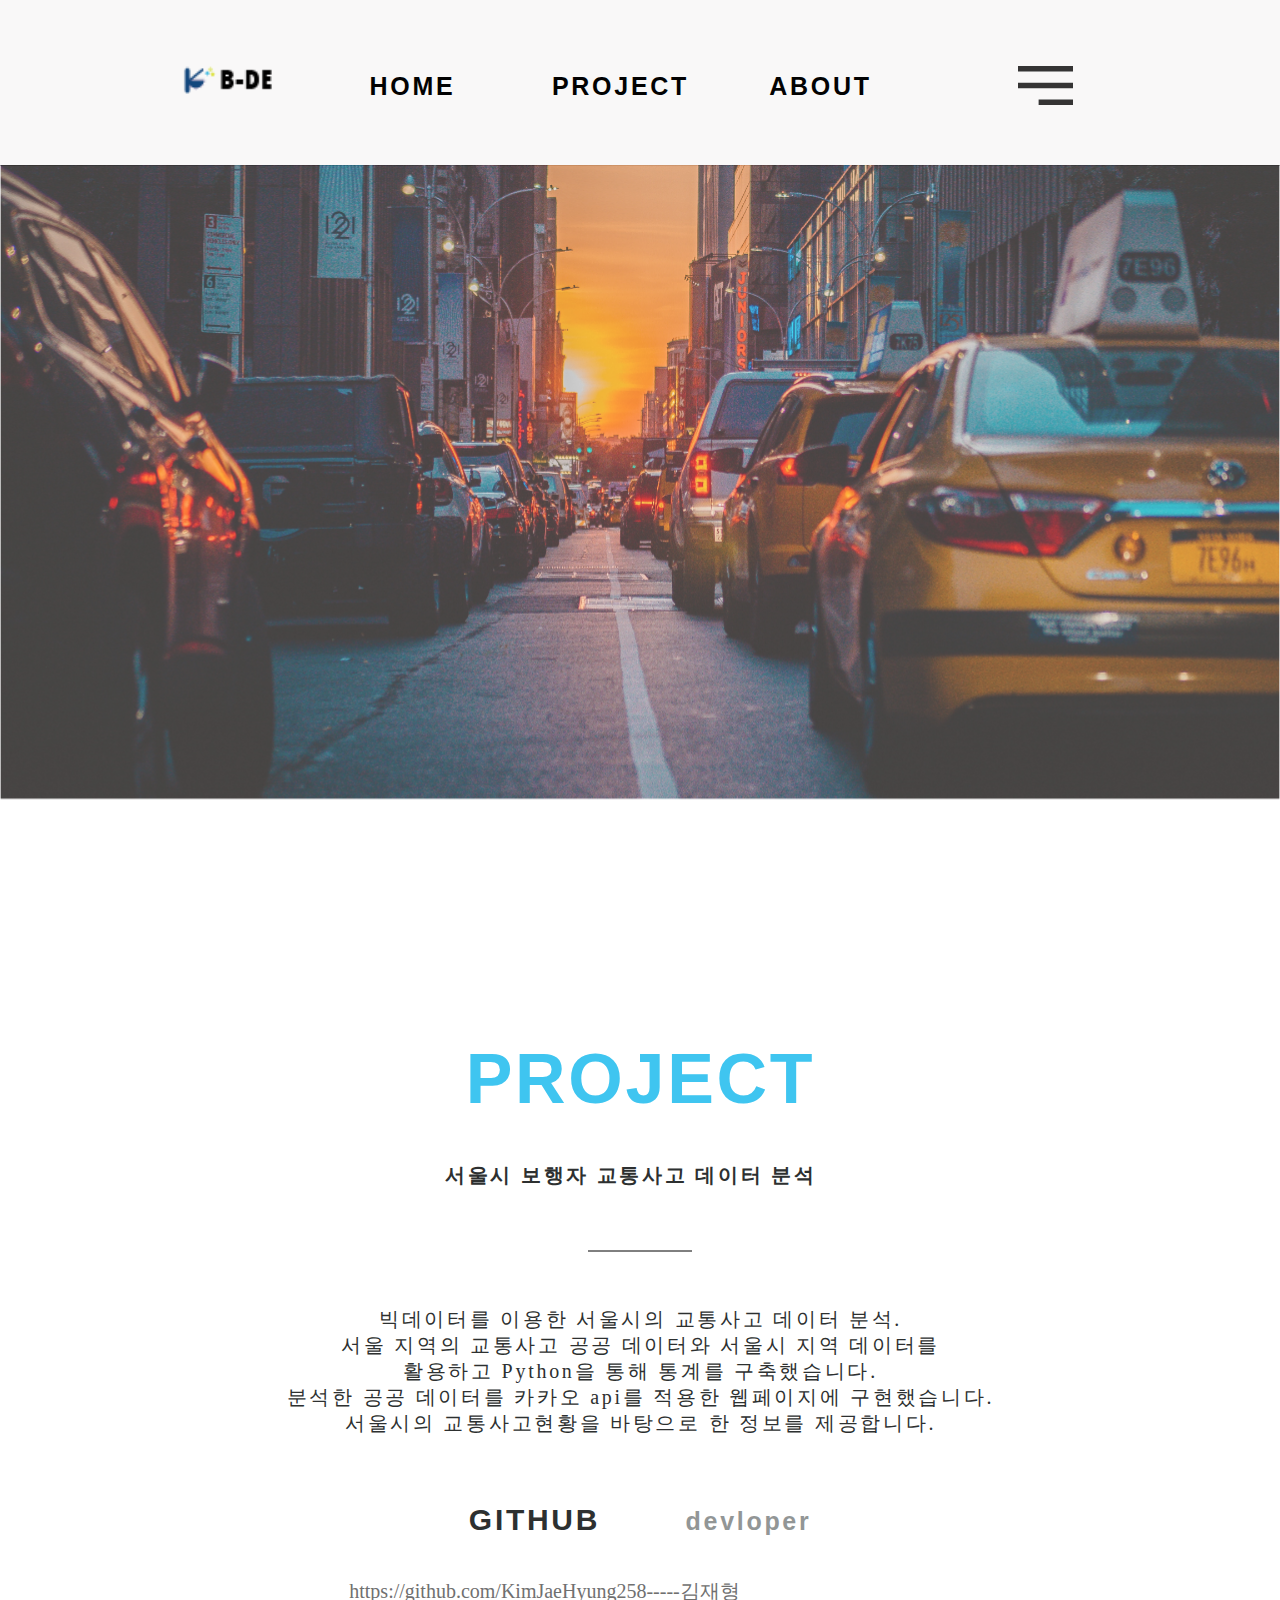
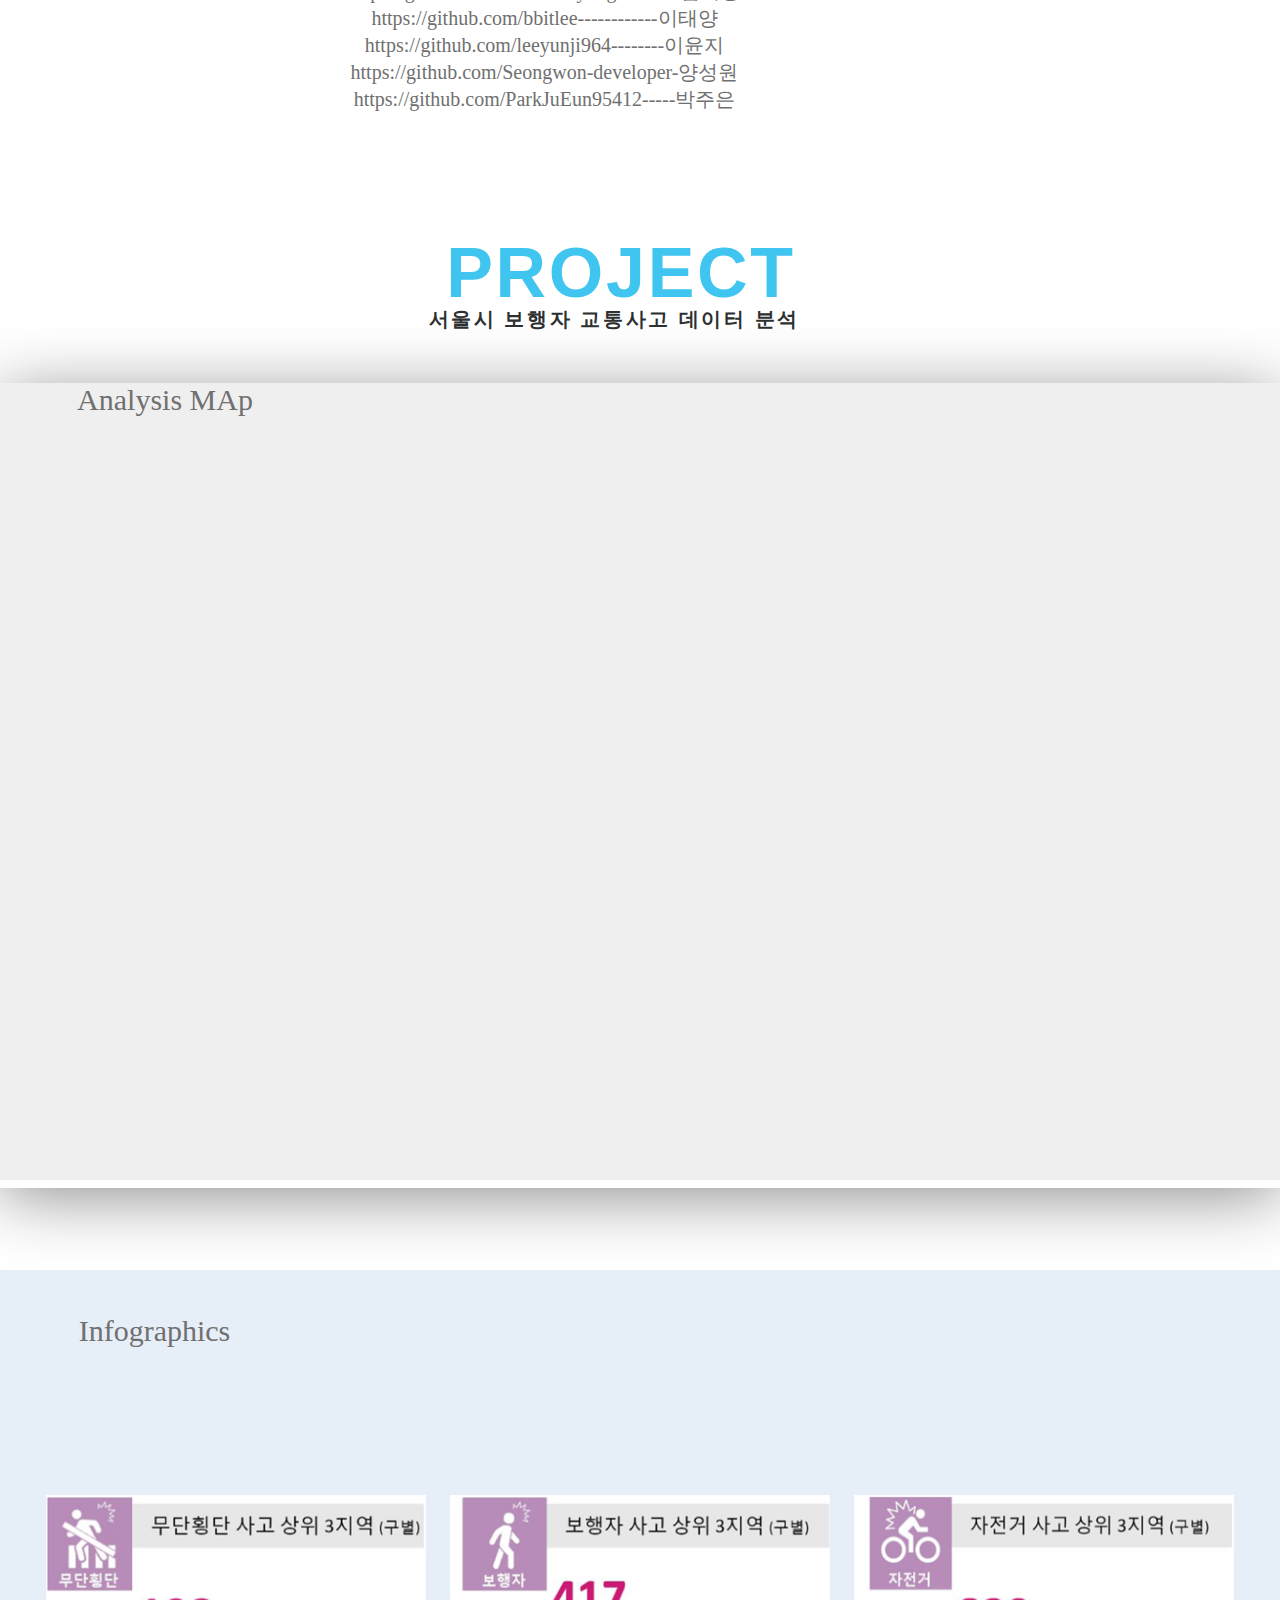
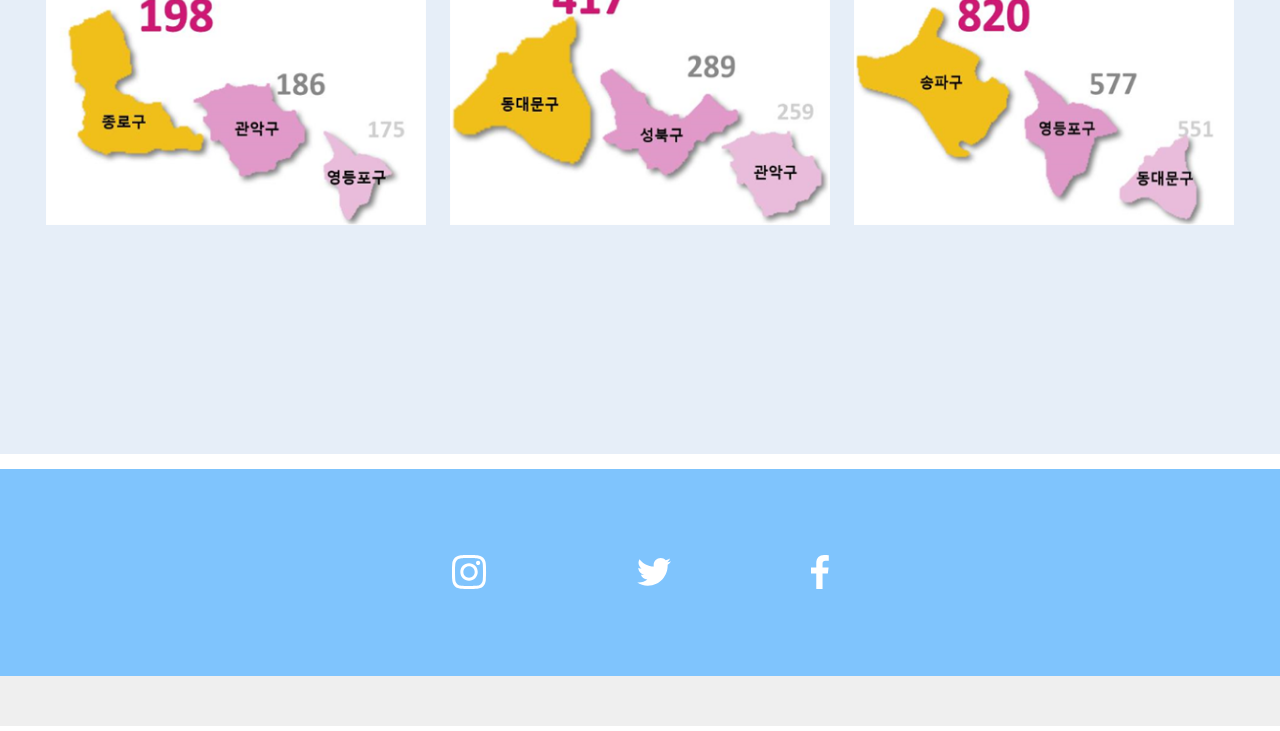
==== commit 27418e2e: "All complete" ====
--- a/__1280___1.html
+++ b/__1280___1.html
@@ -1,11 +1,13 @@
 <!DOCTYPE html>
 <html>
 <head>
-<meta charset="utf-8"/>
 <meta http-equiv="X-UA-Compatible" content="IE=edge"/>
+<meta http-equiv="Content-Type" content="text/html;charset=utf-8">
 <title>main</title>
 <link rel="stylesheet" type="text/css" id="applicationStylesheet" href="__1280___1.css"/>
 <script id="applicationScript" type="text/javascript" src="__1280___1.js"></script>
+<script src="https://ajax.googleapis.com/ajax/libs/jquery/3.1.0/jquery.min.js"></script>
+<script type="text/javascript" src="http://dapi.kakao.com/v2/maps/sdk.js?appkey=c9684a00aef8582a2f4a27d0be6bc44d&libraries=services"></script>
 </head>
 <body>
 <div id="__1280___1" class="">
@@ -17,44 +19,423 @@
 		<span>PROJECT</span>
 	</div>
 	<div id="___________">
-		<span>교통사고위험예측시스템</span>
+		<span>서울시 보행자 교통사고 데이터 분석</span>
 	</div>
 	<svg class="__1" viewBox="0 0 104 1">
 		<path fill="transparent" stroke="rgba(0,0,0,1)" stroke-width="1px" stroke-linejoin="miter" stroke-linecap="butt" stroke-miterlimit="4" shape-rendering="auto" id="__1" d="M 0 0 L 104 0">
 		</path>
 	</svg>
 	<div id="______________________________">
-		<span>빅데이터 분석을 이용한 시간대별 서울시의 교통사고 발생 확률 분석 프로그램. <br/>서울 지역의 교통사고 공공 데이터와 시간대별 교통량 데이터를<br/>이용하여 Python을 통해 통계구축했습니다.  <br/>카카오 api서버에 분석한 데이터를 적용하여 웹서버에 구현했습니다.<br/>서울시의 교통사고율을 바탕으로 한 정보를 제공합니다.</span>
+		<span>빅데이터를 이용한 서울시의 교통사고 데이터 분석. <br/>서울 지역의 교통사고 공공 데이터와 서울시 지역 데이터를<br/>활용하고 Python을 통해 통계를 구축했습니다.  <br/>분석한 공공 데이터를 카카오 api를 적용한 웹페이지에 구현했습니다.<br/>서울시의 교통사고현황을 바탕으로 한 정보를 제공합니다.</span>
 	</div>
 	<svg class="background">
 		<rect fill="rgba(239,239,239,1)" id="background" rx="0" ry="0" x="0" y="0" width="1280" height="797">
 		</rect>
 	</svg>
+	<div id="https___github_com_KimJaeHyung">
+		<span>https://github.com/KimJaeHyung258-----김재형<br/>https://github.com/bbitlee------------이태양<br/>https://github.com/leeyunji964--------이윤지       <br/>https://github.com/Seongwon-developer-양성원<br/>https://github.com/ParkJuEun95412-----박주은</span><br>
+	</div>
+	<div id="Analysis_MAp">
+		<span>Analysis MAp</span>
+	</div>
 	<div id="title">
 		<div id="PROJECT_A0_Text_4">
 			<span>PROJECT</span>
 		</div>
 		<div id="____________A0_Text_5">
-			<span>교통사고위험예측시스템</span>
+			<span>서울시 보행자 교통사고 데이터 분석</span>
 		</div>
 	</div>
-	<div class="map">
-		<pattern elementId="map_A0_Rectangle_4" id="map_A0_Rectangle_4_pattern" x="0" y="0" width="100%" height="100%">
+	<div id="Infographics">
+		<span>Infographics</span>
+	</div>
+	<div class="map" id="mymap">
+		<!-- <pattern elementId="map_A0_Rectangle_4" id="map_A0_Rectangle_4_pattern" x="0" y="0" width="100%" height="100%">
 			<image x="0" y="0" width="100%" height="100%" href="map_A0_Rectangle_4_pattern.png" xlink:href="map_A0_Rectangle_4_pattern.png"></image>
-		</pattern>
-		<rect fill="url(#map_A0_Rectangle_4_pattern)" id="map" rx="0" ry="0" x="0" y="0" width="834" height="705">
-		</rect>
-	</div>
-	<script type="text/javascript" src="//dapi.kakao.com/v2/maps/sdk.js?appkey=b968c29a1f4f5816b704932318309082"></script>
+		</pattern> -->
+		<!-- <rect fill="url(#map_A0_Rectangle_4_pattern)" id="map" rx="0" ry="0" x="0" y="0" width="834" height="705">
+		</rect> -->
+	</div>
 	<script>
-		var container = document.getElementById('map');
-		var options = {
-			center: new kakao.maps.LatLng(33.450701, 126.570667),
-			level: 3
-		};
-
-		var map = new kakao.maps.Map(container, options);
-	</script>
+			var container = document.getElementById('mymap');
+			var options = {
+				center: new kakao.maps.LatLng(33.450701, 126.570667),
+				level: 5
+			};
+		
+			var map = new kakao.maps.Map(container, options);
+
+
+			var geocoder = new kakao.maps.services.Geocoder();
+
+			let array=[["지역", "대표사고", "사고빈번수"],
+			["서울특별시 강남구 개포동", "무단횡단", 12],
+			["서울특별시 강남구 논현동", "무단횡단", 29],
+			["서울특별시 강남구 대치동", "무단횡단", 35],
+			["서울특별시 강남구 도곡동", "보행자", 17],
+			["서울특별시 강남구 삼성동", "무단횡단", 10],
+			["서울특별시 강남구 수서동", "자전거", 15],
+			["서울특별시 강남구 압구정동", "자전거", 11],
+			["서울특별시 강남구 역삼동", "무단횡단", 8],
+			["서울특별시 강남구 일원동", "자전거", 15],
+			["서울특별시 강남구 청담동", "무단횡단", 7],
+			["서울특별시 강동구 강일동", "자전거", 4],
+			["서울특별시 강동구 고덕동", "보행자", 30],
+			["서울특별시 강동구 길동", "자전거", 41],
+			["서울특별시 강동구 둔촌동", "보행자", 23],
+			["서울특별시 강동구 명일동", "자전거", 9],
+			["서울특별시 강동구 명일동 대명초등학교", "보행자", 42],
+			["서울특별시 강동구 성내동", "자전거", 127],
+			["서울특별시 강동구 암사동", "보행자", 31],
+			["서울특별시 강동구 천호동", "보행자", 119],
+			["서울특별시 강북구 미아동", "무단횡단", 81],
+			["서울특별시 강북구 번동", "보행자", 94],
+			["서울특별시 강북구 수유동", "자전거", 55],
+			["서울특별시 강서구 가양동", "자전거", 16],
+			["서울특별시 강서구 공항동", "보행자", 21],
+			["서울특별시 강서구 내발산동", "자전거", 18],
+			["서울특별시 강서구 등촌동", "자전거", 33],
+			["서울특별시 강서구 방화동", "자전거", 23],
+			["서울특별시 강서구 외발산동", "자전거", 5],
+			["서울특별시 강서구 염창동", "보행자", 92],
+			["서울특별시 강서구 화곡동", "자전거", 91],
+			["서울특별시 관악구 남현동", "보행자", 130],
+			["서울특별시 관악구 봉천동", "보행자", 73],
+			["서울특별시 관악구 신림동", "무단횡단", 113],
+			["서울특별시 광진구 광장동", "보행자", 27],
+			["서울특별시 광진구 구의동", "자전거", 62],
+			["서울특별시 광진구 군자동", "자전거", 30],
+			["서울특별시 광진구 능동", "보행자", 6],
+			["서울특별시 광진구 자양동", "자전거", 173],
+			["서울특별시 광진구 중곡동", "자전거", 45],
+			["서울특별시 광진구 화양동", "무단횡단", 27],
+			["서울특별시 구로구 가리봉동", "무단횡단", 66],
+			["서울특별시 구로구 개봉동", "자전거", 39],
+			["서울특별시 구로구 고척동", "보행자", 74],
+			["서울특별시 구로구 구로동", "자전거", 165],
+			["서울특별시 구로구 궁동", "보행자", 4],
+			["서울특별시 구로구 신도림동", "보행자", 28],
+			["서울특별시 구로구 오류동", "자전거", 13],
+			["서울특별시 구로구 온수동", "무단횡단", 5],
+			["서울특별시 금천구 가산동", "보행자", 49],
+			["서울특별시 금천구 독산동", "무단횡단", 57],
+			["서울특별시 금천구 시흥동", "무단횡단", 46],
+			["서울특별시 노원구 공릉동", "보행자", 49],
+			["서울특별시 노원구 상계동", "자전거", 116],
+			["서울특별시 노원구 월계동", "자전거", 24],
+			["서울특별시 노원구 중계동", "자전거", 64],
+			["서울특별시 노원구 하계동", "보행자", 35],
+			["서울특별시 도봉구 도봉동", "보행자", 39],
+			["서울특별시 도봉구 방학동", "자전거", 66],
+			["서울특별시 도봉구 쌍문동", "보행자", 32],
+			["서울특별시 도봉구 창동", "자전거", 74],
+			["서울특별시 동대문 구답십리동", "자전거", 78],
+			["서울특별시 동대문 구신설동", "보행자", 44],
+			["서울특별시 동대문 구용두동", "자전거", 116],
+			["서울특별시 동대문 구이문동", "보행자", 31],
+			["서울특별시 동대문 구장안동", "자전거", 151],
+			["서울특별시 동대문 구전농동", "보행자", 104],
+			["서울특별시 동대문 구제기동", "자전거", 101],
+			["서울특별시 동대문 구청량리동", "자전거", 16],
+			["서울특별시 동대문 구회기동", "보행자", 34],
+			["서울특별시 동대문 구휘경동", "자전거", 33],
+			["서울특별시 동작구 노량진동", "자전거", 22],
+			["서울특별시 동작구 대방동", "보행자", 32],
+			["서울특별시 동작구 동작동", "자전거", 10],
+			["서울특별시 동작구 본동", "자전거", 33],
+			["서울특별시 동작구 사당동", "자전거", 22],
+			["서울특별시 동작구 상도1동", "보행자", 86],
+			["서울특별시 동작구 상도동", "보행자", 25],
+			["서울특별시 동작구 신대방동", "자전거", 43],
+			["서울특별시 동작구 흑석동", "자전거", 10],
+			["서울특별시 마포구 공덕동", "무단횡단", 21],
+			["서울특별시 마포구 구수동", "보행자", 12],
+			["서울특별시 마포구 노고산동", "보행자", 7],
+			["서울특별시 마포구 대흥동", "무단횡단", 12],
+			["서울특별시 마포구 도화동", "보행자", 13],
+			["서울특별시 마포구 동교동", "보행자", 16],
+			["서울특별시 마포구 망원동", "자전거", 42],
+			["서울특별시 마포구 상수동", "자전거", 5],
+			["서울특별시 마포구 상암동", "자전거", 4],
+			["서울특별시 마포구 서교동", "자전거", 13],
+			["서울특별시 마포구 성산동", "자전거", 19],
+			["서울특별시 마포구 신수동", "무단횡단", 11],
+			["서울특별시 마포구 아현동", "보행자", 3],
+			["서울특별시 마포구 연남동", "자전거", 19],
+			["서울특별시 마포구 염리동", "보행자", 8],
+			["서울특별시 마포구 용강동", "보행자",3],
+			["서울특별시 마포구 중동", "자전거", 4],
+			["서울특별시 마포구 창전동", "자전거",5],
+			["서울특별시 마포구 합정동", "자전거", 6],
+			["서울특별시 서대문구 남가좌동", "보행자", 9],
+			["서울특별시 서대문구 냉천동", "무단횡단", 7],
+			["서울특별시 서대문구 대현동", "무단횡단", 6],
+			["서울특별시 서대문구 북가좌동", "보행자", 24],
+			["서울특별시 서대문구 북아현동", "보행자", 16],
+			["서울특별시 서대문구 신촌동", "무단횡단", 7],
+			["서울특별시 서대문구 연희동", "보행자", 13],
+			["서울특별시 서대문구 영천동", "무단횡단", 8],
+			["서울특별시 서대문구 창천동", "무단횡단", 11],
+			["서울특별시 서대문구 천연동", "자전거", 8],
+			["서울특별시 서대문구 현저동", "보행자", 34],
+			["서울특별시 서대문구 홍은동", "보행자", 55],
+			["서울특별시 서대문구 홍제동", "보행자", 37],
+			["서울특별시 서초구 반포동", "무단횡단", 5],
+			["서울특별시 서초구 방배동", "보행자", 23],
+			["서울특별시 서초구 서초동", "무단횡단", 34],
+			["서울특별시 서초구 양재동", "무단횡단", 8],
+			["서울특별시 서초구 잠원동", "보행자", 9],
+			["서울특별시 성동구 금호동1가", "보행자", 14],
+			["서울특별시 성동구 금호동3가", "자전거", 7],
+			["서울특별시 성동구 금호동4가", "자전거", 28],
+			["서울특별시 성동구 도선동", "보행자", 8],
+			["서울특별시 성동구 마장동", "보행자", 4],
+			["서울특별시 성동구 사근동", "자전거", 4],
+			["서울특별시 성동구 상왕십리동", "자전거", 63],
+			["서울특별시 성동구 성수동1가", "자전거", 24],
+			["서울특별시 성동구 성수동2가", "무단횡단", 12],
+			["서울특별시 성동구 송정동", "자전거", 12],
+			["서울특별시 성동구 옥수동", "보행자", 12],
+			["서울특별시 성동구 용답동", "자전거", 10],
+			["서울특별시 성동구 응봉동", "보행자", 40],
+			["서울특별시 성동구 행당동", "보행자", 3],
+			["서울특별시 성동구 홍익동", "보행자", 36],
+			["서울특별시 성북구 길음동", "보행자", 17],
+			["서울특별시 성북구 돈암동", "보행자", 5],
+			["서울특별시 성북구 동선동1가", "보행자", 16],
+			["서울특별시 성북구 동선동2가", "보행자", 4],
+			["서울특별시 성북구 동선동4가", "보행자", 3],
+			["서울특별시 성북구 동선동5가", "보행자", 4],
+			["서울특별시 성북구 동소문동1가", "보행자", 3],
+			["서울특별시 성북구 동소문동4가", "보행자", 15],
+			["서울특별시 성북구 동소문동5가", "보행자", 4],
+			["서울특별시 성북구 동소문동6가", "자전거", 4],
+			["서울특별시 성북구 동소문동7가", "자전거", 9],
+			["서울특별시 성북구 보문동1가", "무단횡단", 8],
+			["서울특별시 성북구 삼선동1가", "자전거", 28],
+			["서울특별시 성북구 상월곡동", "보행자", 14],
+			["서울특별시 성북구 석관동", "무단횡단", 7],
+			["서울특별시 성북구 안암동3가", "보행자", 5],
+			["서울특별시 성북구 안암동4가", "자전거", 10],
+			["서울특별시 성북구 안암동5가", "보행자", 39],
+			["서울특별시 성북구 장위동", "보행자", 40],
+			["서울특별시 성북구 정릉동", "보행자", 32],
+			["서울특별시 성북구 종암동", "자전거", 124],
+			["서울특별시 성북구 하월곡동", "보행자", 45],
+			["서울특별시 송파구 가락동", "보행자", 13],
+			["서울특별시 송파구 거여동", "자전거", 19],
+			["서울특별시 송파구 마천동", "자전거", 139],
+			["서울특별시 송파구 문정동", "자전거", 57],
+			["서울특별시 송파구 방이동", "자전거", 59],
+			["서울특별시 송파구 삼전동", "자전거", 39],
+			["서울특별시 송파구 석촌동", "자전거", 40],
+			["서울특별시 송파구 송파동", "자전거", 45],
+			["서울특별시 송파구 신천동", "자전거", 203],
+			["서울특별시 송파구 오금동", "자전거", 53],
+			["서울특별시 송파구 잠실동", "자전거", 123],
+			["서울특별시 송파구 풍납동", "자전거", 54],
+			["서울특별시 양천구 목동", "자전거", 106],
+			["서울특별시 양천구 신월동", "무단횡단", 37],
+			["서울특별시 양천구 신정동", "자전거", 31],
+			["서울특별시 영등포구 당산동", "자전거", 0],
+			["서울특별시 영등포구 당산동1가", "자전거", 12],
+			["서울특별시 영등포구 당산동2가", "자전거", 18],
+			["서울특별시 영등포구 당산동3가", "무단횡단", 4],
+			["서울특별시 영등포구 당산동4가", "자전거", 20],
+			["서울특별시 영등포구 당산동5가", "자전거", 118],
+			["서울특별시 영등포구 당산동6가", "보행자", 27],
+			["서울특별시 영등포구 대림동", "무단횡단", 14],
+			["서울특별시 영등포구 도림동", "자전거", 14],
+			["서울특별시 영등포구 문래동1가", "자전거", 26],
+			["서울특별시 영등포구 문래동3가", "무단횡단", 14],
+			["서울특별시 영등포구 문래동5가", "자전거", 69],
+			["서울특별시 영등포구 문래동6가", "보행자", 57],
+			["서울특별시 영등포구 신길동", "무단횡단", 43],
+			["서울특별시 영등포구 양평동", "자전거", 11],
+			["서울특별시 영등포구 양평동1가", "자전거", 11],
+			["서울특별시 영등포구 양평동2가", "보행자", 8],
+			["서울특별시 영등포구 양평동3가", "자전거", 12],
+			["서울특별시 영등포구 양평동4가", "자전거", 5],
+			["서울특별시 영등포구 양평동5가", "자전거", 15],
+			["서울특별시 영등포구 양평동6가", "자전거", 134],
+			["서울특별시 영등포구 양화동", "자전거", 13],
+			["서울특별시 영등포구 여의도동", "보행자", 19],
+			["서울특별시 영등포구 영등포동", "무단횡단", 25],
+			["서울특별시 영등포구 영등포동1가", "무단횡단", 17],
+			["서울특별시 영등포구 영등포동2가", "무단횡단", 4],
+			["서울특별시 영등포구 영등포동3가", "무단횡단", 24],
+			["서울특별시 영등포구 영등포동4가", "보행자", 11],
+			["서울특별시 영등포구 영등포동6가", "보행자", 14],
+			["서울특별시 영등포구 영등포동7가", "무단횡단", 8],
+			["서울특별시 영등포구 영등포동8가", "보행자", 3],
+			["서울특별시 용산구 갈월동", "보행자", 6],
+			["서울특별시 용산구 남영동", "보행자", 7],
+			["서울특별시 용산구 보광동", "자전거", 14],
+			["서울특별시 용산구 서계동", "보행자", 3],
+			["서울특별시 용산구 서빙고동", "자전거", 0],
+			["서울특별시 용산구 용문동", "보행자", 5],
+			["서울특별시 용산구 용산동3가", "자전거", 17],
+			["서울특별시 용산구 원효로1가", "무단횡단", 5],
+			["서울특별시 용산구 원효로2가", "보행자", 3],
+			["서울특별시 용산구 이촌동", "보행자", 7],
+			["서울특별시 용산구 이태원동", "보행자", 3],
+			["서울특별시 용산구 한강로1가", "자전거", 12],
+			["서울특별시 용산구 한강로2가", "보행자", 12],
+			["서울특별시 용산구 한강로3가", "무단횡단", 7],
+			["서울특별시 용산구 한남동", "무단횡단", 9],
+			["서울특별시 용산구 효창동", "자전거", 49],
+			["서울특별시 용산구 후암동", "보행자", 24],
+			["서울특별시 은평구 갈현동", "무단횡단", 31],
+			["서울특별시 은평구 갈현동갈현초등학교", "자전거", 4],
+			["서울특별시 은평구 구산동", "자전거", 15],
+			["서울특별시 은평구 녹번동", "보행자", 19],
+			["서울특별시 은평구 대조동", "보행자", 62],
+			["서울특별시 은평구 불광동", "무단횡단", 15],
+			["서울특별시 은평구 수색동", "자전거", 71],
+			["서울특별시 은평구 신사동", "무단횡단", 27],
+			["서울특별시 은평구 역촌동", "보행자", 40],
+			["서울특별시 은평구 응암동", "무단횡단", 19],
+			["서울특별시 은평구 증산동", "무단횡단", 9],
+			["서울특별시 종로구 공평동", "무단횡단", 17],
+			["서울특별시 종로구 견지동", "보행자", 3],
+			["서울특별시 종로구 경운동", "보행자", 10],
+			["서울특별시 종로구 관수동", "보행자", 3],
+			["서울특별시 종로구 관훈동", "보행자", 3],
+			["서울특별시 종로구 교북동", "보행자", 12],
+			["서울특별시 종로구 낙원동", "무단횡단", 23],
+			["서울특별시 종로구 내자동", "보행자", 4],
+			["서울특별시 종로구 명륜4가", "무단횡단", 8],
+			["서울특별시 종로구 묘동", "보행자", 3],
+			["서울특별시 종로구 서린동", "무단횡단", 17],
+			["서울특별시 종로구 사직동", "보행자", 30],
+			["서울특별시 종로구 세종로", "자전거", 10],
+			["서울특별시 종로구 서린동", "자전거", 0],
+			["서울특별시 종로구 숭인동", "무단횡단", 36],
+			["서울특별시 종로구 장사동", "보행자", 19],
+			["서울특별시 종로구 재동", "무단횡단", 36],
+			["서울특별시 종로구 종로2가", "무단횡단", 5],
+			["서울특별시 종로구 종로3가", "자전거",4],
+			["서울특별시 종로구 종로4가", "무단횡단", 5],
+			["서울특별시 종로구 종로5가", "무단횡단", 27],
+			["서울특별시 종로구 종로6가", "보행자", 22],
+			["서울특별시 종로구 창신동", "무단횡단", 33],
+			["서울특별시 종로구 청운동", "자전거", 0],
+			["서울특별시 종로구 충신동", "보행자", 4],
+			["서울특별시 종로구 효제동", "보행자", 13],
+			["서울특별시 종로구 혜화동", "스쿨존", 2],
+			["서울특별시 중구 남대문로4가", "무단횡단", 6],
+			["서울특별시 중구 남대문로5가", "보행자", 19],
+			["서울특별시 중구 남창동", "보행자", 19],
+			["서울특별시 중구 무학동", "자전거", 0],
+			["서울특별시 중구 방산동", "무단횡단", 15],
+			["서울특별시 중구 봉래동2가", "보행자", 3],
+			["서울특별시 중구 북창동", "보행자", 4],
+			["서울특별시 중구 산림동", "보행자", 2],
+			["서울특별시 중구 서소문동", "무단횡단", 7],
+			["서울특별시 중구 소공동", "보행자", 59],
+			["서울특별시 중구 신당동", "무단횡단", 38],
+			["서울특별시 중구 쌍림동", "자전거", 5],
+			["서울특별시 중구 오장동", "자전거", 4],
+			["서울특별시 중구 을지로2가", "보행자", 6],
+			["서울특별시 중구 을지로6가", "보행자", 4],
+			["서울특별시 중구 의주로1가", "보행자", 3],
+			["서울특별시 중구 의주로2가", "보행자", 3],
+			["서울특별시 중구 인현동1가", "보행자", 4],
+			["서울특별시 중구 중림동", "무단횡단", 7],
+			["서울특별시 중구 충무로1가", "무단횡단", 5],
+			["서울특별시 중구 충무로3가", "자전거", 4],
+			["서울특별시 중구 충무로4가", "자전거", 28],
+			["서울특별시 중구 황학동", "무단횡단", 12],
+			["서울특별시 중구 흥인동", "자전거", 130],
+			["서울특별시 중랑구 망우동", "보행자", 47],
+			["서울특별시 중랑구 면목동", "자전거", 97],
+			["서울특별시 중랑구 묵동", "보행자", 29],
+			["서울특별시 중랑구 상봉동", "자전거", 85],
+			["서울특별시 중랑구 신내동", "보행자", 28],
+			["서울특별시 중랑구 중화동", "무단횡단", 9]];
+
+			var present_coords = new kakao.maps.LatLng(37.59946181675083, 127.07732026218525);
+			map.setCenter(present_coords);
+			for (var i = 1; i < array.length; i++) {
+				const accident = array[i][1], count = array[i][2];
+				geocoder.addressSearch(array[i][0], function(result, status) {
+					// 정상적으로 검색이 완료됐으면 
+					if (status === kakao.maps.services.Status.OK) {
+						var coords = new kakao.maps.LatLng(result[0].y, result[0].x);
+						
+						var path = "C:/Users/Public/kimjaehyung258.github.io/Icon/";
+						
+						var imageSrc = -1; // 마커이미지의 주소입니다    
+						var imageSize = new kakao.maps.Size(28, 28.5); // 마커이미지의 크기입니다
+						var imageOption = {offset: new kakao.maps.Point(27, 69)}; // 마커의 좌표와 일치시킬 이미지 안에서의 좌표를 설정합니다.
+
+						const first = 10, second = 30, third = 60;
+						if (accident == "무단횡단") {
+							if (count >= first && count <= second) {
+								imageSrc = path + "횡단Y.jpg";
+							}
+							else if (count >= second && count <= third) {
+								imageSrc = path + "횡단O.jpg";
+							}
+							else if (count >= third) {
+								imageSrc = path + "횡단R.jpg";
+							}
+						}
+						else if (accident == "보행자") {
+							if (count >= first && count <= second) {
+								imageSrc = path + "보행자Y.jpg";
+							}
+							else if (count >= second && count <= third) {
+								imageSrc = path + "보행자O.jpg";
+							}
+							else if (count >= third) {
+								imageSrc = path + "보행자R.jpg";
+							}
+						}
+						else if (accident == "자전거") {
+							if (count >= first && count <= second) {
+								imageSrc = path + "자전거Y.jpg";
+							}
+							else if (count >= second && count <= third) {
+								imageSrc = path + "자전거O.jpg";
+							}
+							else if (count >= third) {
+								imageSrc = path + "자전거R.jpg";
+							}
+						}
+						else if (accident == "스쿨존") {
+							if (count >= first && count <= second) {
+								imageSrc = path + "스쿨Y.jpg";
+							}
+							else if (count >= second && count <= third) {
+								imageSrc = path + "스쿨O.jpg";
+							}
+							else if (count >= third) {
+								imageSrc = path + "스쿨R.jpg";
+							}
+						}
+
+						// array[i][2] 값 : 위험, 조금 위험, 매우 위험
+						if (imageSrc != -1) {
+							var markerImage = new kakao.maps.MarkerImage(imageSrc, imageSize, imageOption)
+
+							// 결과값으로 받은 위치를 마커로 표시합니다
+							var marker = new kakao.maps.Marker({
+								map: map,
+								position: coords,
+								image: markerImage
+							});
+
+							// 인포윈도우로 장소에 대한 설명을 표시합니다
+							var infowindow = new kakao.maps.InfoWindow({
+								content: '<div style="width:150px;text-align:center;padding:6px 0;">우리회사</div>'
+							});
+							// infowindow.open(map, marker);
+						}
+					} 
+				});
+			}
+		</script>
 	<div id="info">
 		<svg class="base_A0_Rectangle_5">
 			<rect fill="rgba(239,239,239,1)" id="base_A0_Rectangle_5" rx="0" ry="0" x="0" y="0" width="1280" height="50">
@@ -85,10 +466,20 @@
 			</path>
 		</svg>
 	</div>
-	<svg class="Background">
+	<!-- <svg class="Background">
 		<rect fill="rgba(230,238,248,1)" id="Background" rx="0" ry="0" x="0" y="0" width="1280" height="784.363">
+			<image class="infographImage" href="Background_A0_Rectangle_11_pattern.png" xlink:href="Background_A0_Rectangle_11_pattern.png"></image>
+			<image class="infographImage" href="KakaoTalk_20191126_234752974_A0_Rectangle_17_pattern.png" xlink:href="KakaoTalk_20191126_234752974_A0_Rectangle_17_pattern.png"></image>
+			<image class="infographImage" href="KakaoTalk_20191126_234755602_A0_Rectangle_19_pattern.png" xlink:href="KakaoTalk_20191126_234755602_A0_Rectangle_19_pattern.png"></image>
 		</rect>
-	</svg>
+	</svg> -->
+	<div class="Background" width="1280" height="784.363" id="alignContainer">
+		<div id="innerContainer">
+			<image src="./Icon/KakaoTalk_20191126_234752974.png" />
+			<image src="./Icon/KakaoTalk_20191126_234755602.png" />
+			<image src="./Icon/KakaoTalk_20191126_234801109.png" />
+		</div>
+	</div>
 	<div id="GIt_link">
 		<div id="GITHUB">
 			<span>GITHUB</span>
@@ -97,9 +488,6 @@
 			<span>devloper</span>
 		</div>
 	</div>
-	<svg class="____395">
-		<rect fill="rgba(255,255,255,1)" stroke="rgba(139,139,139,1)" stroke-width="1px" stroke-linejoin="round" stroke-linecap="round" stroke-miterlimit="4" shape-rendering="auto" id="____395" rx="0" ry="0" x="0" y="0" width="170" height="705">
-		</rect>
 	</svg>
 	<svg class="____396">
 		<rect fill="rgba(255,255,255,1)" stroke="rgba(112,112,112,1)" stroke-width="1px" stroke-linejoin="miter" stroke-linecap="butt" stroke-miterlimit="4" shape-rendering="auto" id="____396" rx="0" ry="0" x="0" y="0" width="1280" height="165">
@@ -107,13 +495,15 @@
 	</svg>
 	<svg class="Background_A0_Rectangle_10">
 		<pattern elementId="Background_A0_Rectangle_11" id="Background_A0_Rectangle_11_pattern" x="0" y="0" width="100%" height="100%">
-			<image x="0" y="0" width="100%" height="100%" href="Background_A0_Rectangle_11_pattern.png" xlink:href="Background_A0_Rectangle_11_pattern.png"></image>
 		</pattern>
-		<rect fill="url(#Background_A0_Rectangle_11_pattern)" id="Background_A0_Rectangle_10" rx="0" ry="0" x="0" y="0" width="1280" height="634.363">
-		</rect>
+		<image x="0" y="0" width="100%" height="100%" href="Background_A0_Rectangle_11_pattern.png" ></image>
+		<!-- <rect fill="url(#Background_A0_Rectangle_11_pattern)" href="Background_A0_Rectangle_11_pattern.png"  id="Background_A0_Rectangle_10" rx="0" ry="0" x="0" y="0" width="1280" height="634.363">
+				
+		</rect> -->
 	</svg>
 	<svg class="title1">
 		<rect fill="rgba(249,248,248,1)" id="title1" rx="0" ry="0" x="0" y="0" width="1280" height="165">
+			<image x="0" y="0" width="100%" height="100%" href="KakaoTalk_20191126_234801109_A0_Rectangle_15_pattern.png" xlink:href="KakaoTalk_20191126_234801109_A0_Rectangle_15_pattern.png"></image>
 		</rect>
 	</svg>
 	<div id="Menu">
@@ -139,5 +529,26 @@
 		<span>HOME</span>
 	</div>
 </div>
+<!-- <svg class="KakaoTalk_20191126_234801109">
+	<pattern elementId="KakaoTalk_20191126_234801109_A0_Rectangle_15" id="KakaoTalk_20191126_234801109_A0_Rectangle_15_pattern" x="0" y="0" width="100%" height="100%">
+		
+	</pattern>
+	<rect fill="url(#KakaoTalk_20191126_234801109_A0_Rectangle_15_pattern)" id="KakaoTalk_20191126_234801109" rx="0" ry="0" x="0" y="0" width="405" height="420">
+	</rect>
+</svg>
+<svg class="KakaoTalk_20191126_234752974">
+	<pattern elementId="KakaoTalk_20191126_234752974_A0_Rectangle_17" id="KakaoTalk_20191126_234752974_A0_Rectangle_17_pattern" x="0" y="0" width="100%" height="100%">
+		
+	</pattern>
+	<rect fill="url(#KakaoTalk_20191126_234752974_A0_Rectangle_17_pattern)" id="KakaoTalk_20191126_234752974" rx="0" ry="0" x="0" y="0" width="389" height="420">
+	</rect>
+</svg>
+<svg class="KakaoTalk_20191126_234755602">
+	<pattern elementId="KakaoTalk_20191126_234755602_A0_Rectangle_19" id="KakaoTalk_20191126_234755602_A0_Rectangle_19_pattern" x="0" y="0" width="100%" height="100%">
+		
+	</pattern>
+	<rect fill="url(#KakaoTalk_20191126_234755602_A0_Rectangle_19_pattern)" id="KakaoTalk_20191126_234755602" rx="0" ry="0" x="0" y="0" width="397" height="420">
+	</rect>
+</svg> -->
 </body>
 </html>--- a/__1280___1.css
+++ b/__1280___1.css
@@ -37,6 +37,20 @@
 	left: 0px;
 	top: 1990px;
 }
+#Analysis_MAp {
+	position: absolute;
+	left: 22px;
+	top: 1983px;
+	overflow: hidden;
+	width: 286px;
+	height: 42px;
+	text-align: center;
+	font-family: OCR A Std;
+	font-style: normal;
+	font-weight: normal;
+	font-size: 30px;
+	color: rgba(112,112,112,1);
+}
 #PROJECT {
 	position: absolute;
 	left: 418px;
@@ -54,7 +68,7 @@
 }
 #___________ {
 	position: absolute;
-	left: 503px;
+	left: 445px;
 	top: 1162.071px;
 	overflow: visible;
 	width: 275px;
@@ -126,7 +140,7 @@
 }
 #____________A0_Text_5 {
 	position: absolute;
-	left: 85px;
+	left: 30px;
 	top: 73px;
 	overflow: visible;
 	width: 275px;
@@ -142,9 +156,9 @@
 .map {
 	position: absolute;
 	overflow: visible;
-	width: 834px;
+	width: 1500px;
 	height: 705px;
-	left: 308px;
+	left: 0px;
 	top: 2036.464px;
 }
 #info {
@@ -227,6 +241,7 @@
 	height: 784.363px;
 	left: 0px;
 	top: 2870px;
+	z-index: -1;
 }
 #GIt_link {
 	position: absolute;
@@ -266,14 +281,6 @@
 	color: rgba(146,150,150,1);
 	letter-spacing: 2.71px;
 }
-.____395 {
-	position: absolute;
-	overflow: visible;
-	width: 171px;
-	height: 706px;
-	left: 138px;
-	top: 2036px;
-}
 .____396 {
 	position: absolute;
 	overflow: visible;
@@ -371,4 +378,76 @@
 	font-size: 25px;
 	color: rgba(2,2,2,1);
 	letter-spacing: 2.71px;
+}
+#https___github_com_KimJaeHyung {
+	position: absolute;
+	left: 51px;
+	top: 1578px;
+	overflow: hidden;
+	width: 987px;
+	height: 194px;
+	text-align: center;
+	font-family: OCR A Std;
+	font-style: normal;
+	font-weight: normal;
+	font-size: 20px;
+	color: rgba(112,112,112,1);
+}
+#Infographics {
+	position: absolute;
+	left: 22px;
+	top: 2914px;
+	overflow: hidden;
+	width: 265px;
+	height: 41px;
+	text-align: center;
+	font-family: OCR A Std;
+	font-style: normal;
+	font-weight: normal;
+	font-size: 30px;
+	color: rgba(112,112,112,1);
+}
+.KakaoTalk_20191126_234801109 {
+	position: absolute;
+	overflow: visible;
+	width: 405px;
+	height: 420px;
+	left: 910px;
+	top: 3046px;
+}
+.KakaoTalk_20191126_234752974 {
+	position: absolute;
+	overflow: visible;
+	width: 389px;
+	height: 420px;
+	left: 1325px;
+	top: 3046px;
+}
+.KakaoTalk_20191126_234755602 {
+	position: absolute;
+	overflow: visible;
+	width: 397px;
+	height: 420px;
+	left: 1728px;
+	top: 3046px;
+}
+
+#alignContainer {
+	background-color: rgba(230,238,248,1);
+	
+	display: flex;
+	justify-content: center;
+	align-items: center;
+}
+
+#innerContainer {
+	padding:5px;
+	text-align: center;
+}
+
+#innerContainer > img {
+	width: 380px;
+	height: 330px;
+	margin: 10px;
+	z-index: 3;
 }